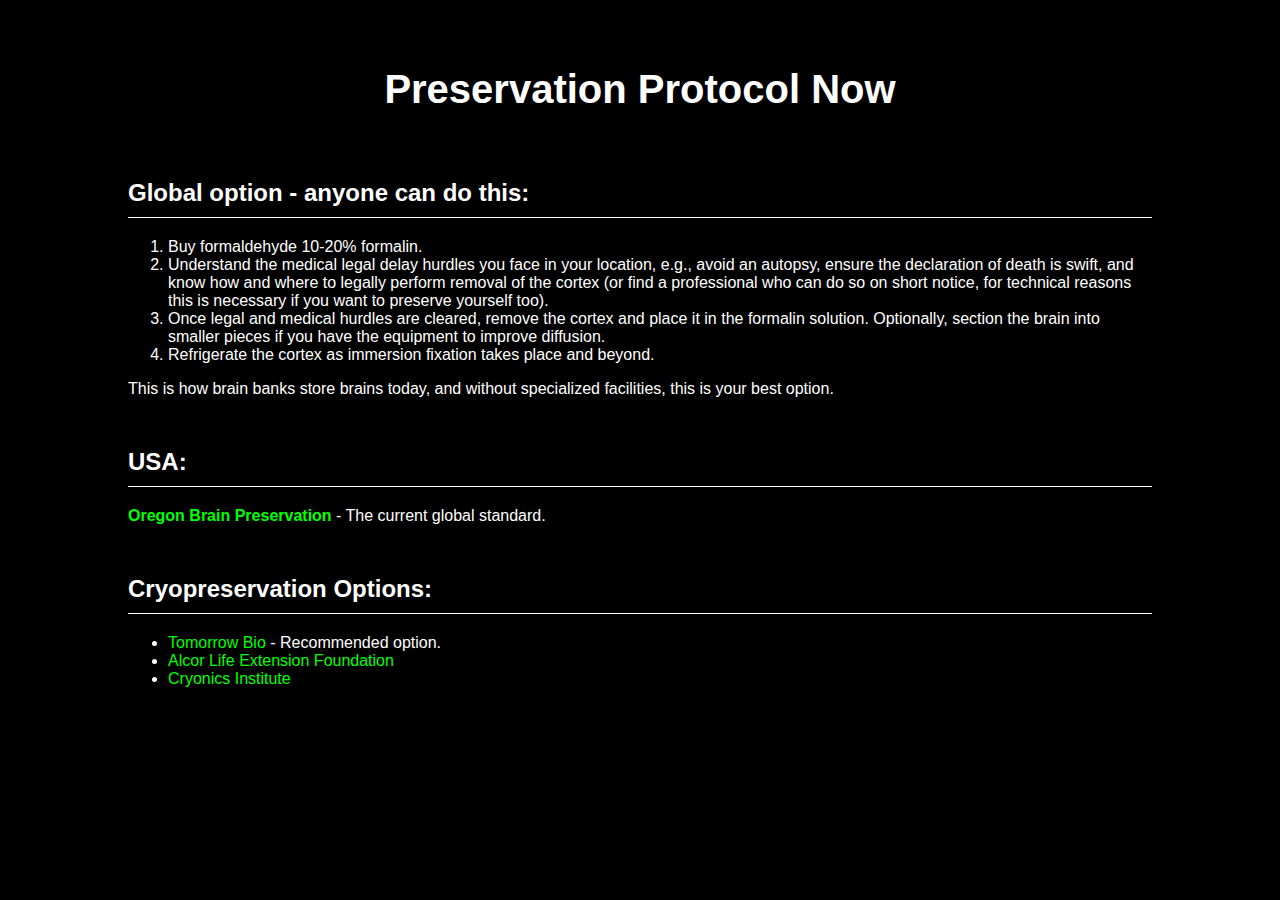
==== preservationtoday.html @ a3e987c3 "prez today" ====
<!DOCTYPE html>
<html lang="en">
<head>
    <meta charset="UTF-8">
    <meta name="viewport" content="width=device-width, initial-scale=1.0">
    <title>Preservation Protocol</title>
    <style>
        body {
            margin: 0;
            padding: 0;
            font-family: Arial, sans-serif;
            background-color: #000;
            color: #fff;
        }

        .container {
            width: 80%;
            margin: 0 auto;
            padding: 20px;
        }

        header {
            text-align: center;
            padding: 20px 0;
        }

        h1 {
            font-size: 2.5em;
        }

        .section {
            margin-bottom: 50px;
        }

        a {
            color: #00ff00;
            text-decoration: none;
        }

        a:hover {
            text-decoration: underline;
        }

        .section-title {
            border-bottom: 1px solid #fff;
            padding-bottom: 10px;
            margin-bottom: 20px;
        }
    </style>
</head>
<body>

    <div class="container">
        <header>
            <h1>Preservation Protocol Now</h1>
        </header>

        <div class="section">
            <h2 class="section-title">Global option - anyone can do this:</h2>
            <ol>
                <li>Buy formaldehyde 10-20% formalin.</li>
                <li>Understand the medical legal delay hurdles you face in your location, e.g., avoid an autopsy, ensure the declaration of death is swift, and know how and where to legally perform removal of the cortex (or find a professional who can do so on short notice, for technical reasons this is necessary if you want to preserve yourself too).</li>
                <li>Once legal and medical hurdles are cleared, remove the cortex and place it in the formalin solution. Optionally, section the brain into smaller pieces if you have the equipment to improve diffusion.</li>
                <li>Refrigerate the cortex as immersion fixation takes place and beyond.</li>
            </ol>
            <p>This is how brain banks store brains today, and without specialized facilities, this is your best option.</p>
        </div>

        <div class="section">
            <h2 class="section-title">USA:</h2>
            <p><a href="https://www.oregoncryo.com/" target="_blank"><strong>Oregon Brain Preservation</strong></a> - The current global standard.</p>
        </div>

        <div class="section">
            <h2 class="section-title">Cryopreservation Options:</h2>
            <ul>
                <li><a href="https://www.tomorrow.bio/" target="_blank">Tomorrow Bio</a> - Recommended option.</li>
                <li><a href="https://www.alcor.org/" target="_blank">Alcor Life Extension Foundation</a></li>
                <li><a href="https://cryonics.org/" target="_blank">Cryonics Institute</a></li>
            </ul>
        </div>
    </div>

</body>
</html>
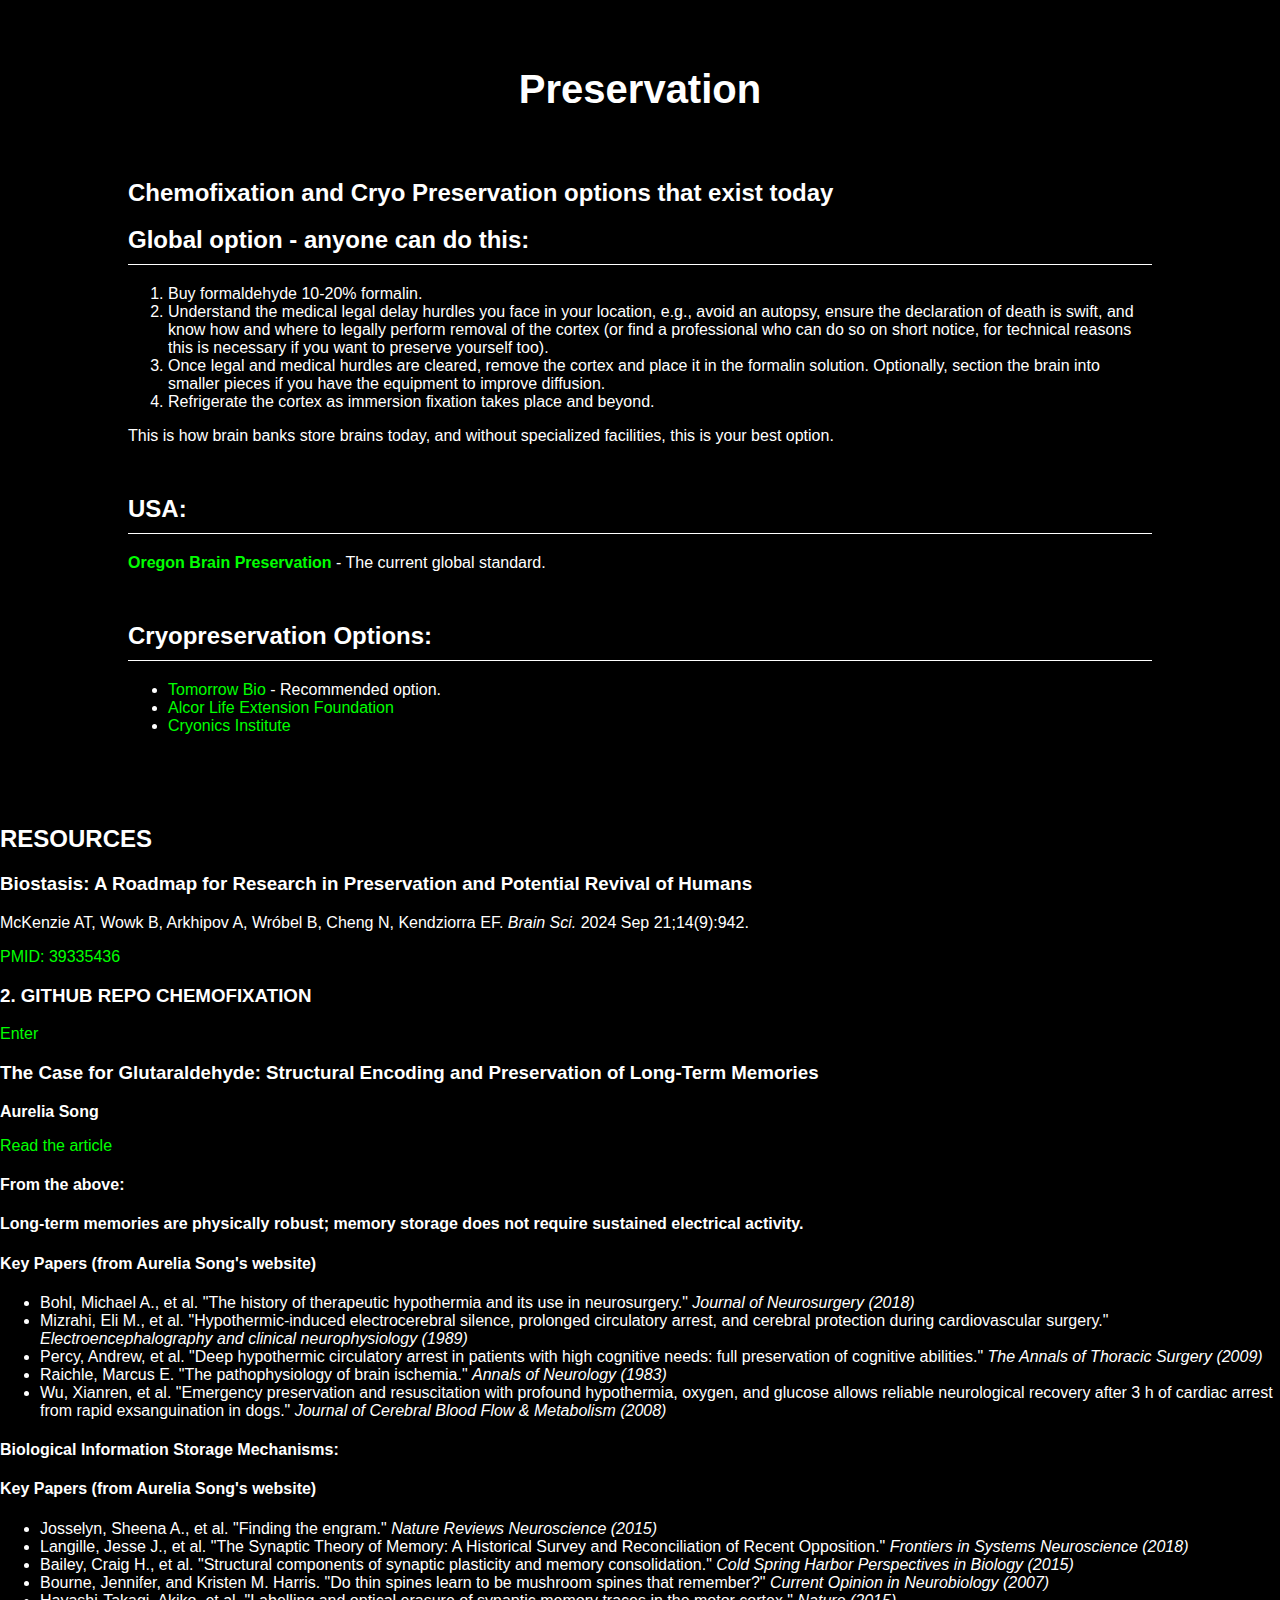
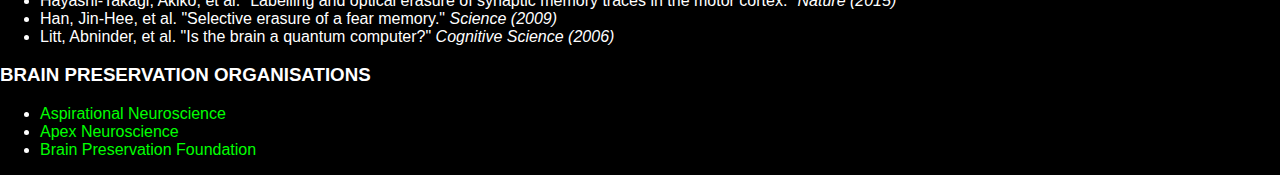
==== commit d0c38761: "new lists format" ====
--- a/preservationtoday.html
+++ b/preservationtoday.html
@@ -52,8 +52,10 @@
 
     <div class="container">
         <header>
-            <h1>Preservation Protocol Now</h1>
+            <h1>Preservation</h1>
         </header>
+
+        <h2>Chemofixation and Cryo Preservation options that exist today</h2>
 
         <div class="section">
             <h2 class="section-title">Global option - anyone can do this:</h2>
@@ -81,5 +83,59 @@
         </div>
     </div>
 
+<div class="resources-section">
+    <h2>RESOURCES</h2>
+    
+    <h3>Biostasis: A Roadmap for Research in Preservation and Potential Revival of Humans</h3>
+    <p>McKenzie AT, Wowk B, Arkhipov A, Wróbel B, Cheng N, Kendziorra EF. <em>Brain Sci.</em> 2024 Sep 21;14(9):942.</p>
+    <p><a href="https://pubmed.ncbi.nlm.nih.gov/39335436" target="_blank">PMID: 39335436</a> 
+
+
+ <h3>2. GITHUB REPO CHEMOFIXATION</h3>
+ <a href="https://github.com/ultrastructural-preservation/chemopreservation/wiki" target="_blank">Enter</a></p>
+
+    <h3>The Case for Glutaraldehyde: Structural Encoding and Preservation of Long-Term Memories</h3>
+    <p><strong>Aurelia Song</strong></p>
+    <p><a href="https://nectome.com/the-case-for-glutaraldehyde-structural-encoding-and-preservation-of-long-term-memories/" target="_blank">Read the article</a></p>
+
+    <h4>From the above:</h4>
+  <h4>Long-term memories are physically robust; memory storage does not require sustained electrical activity.</h4>
+    <h4>Key Papers (from Aurelia Song's website)</h4>
+    <ul>
+        <li>Bohl, Michael A., et al. "The history of therapeutic hypothermia and its use in neurosurgery." <em>Journal of Neurosurgery (2018)</em></li>
+        <li>Mizrahi, Eli M., et al. "Hypothermic-induced electrocerebral silence, prolonged circulatory arrest, and cerebral protection during cardiovascular surgery." <em>Electroencephalography and clinical neurophysiology (1989)</em></li>
+        <li>Percy, Andrew, et al. "Deep hypothermic circulatory arrest in patients with high cognitive needs: full preservation of cognitive abilities." <em>The Annals of Thoracic Surgery (2009)</em></li>
+        <li>Raichle, Marcus E. "The pathophysiology of brain ischemia." <em>Annals of Neurology (1983)</em></li>
+        <li>Wu, Xianren, et al. "Emergency preservation and resuscitation with profound hypothermia, oxygen, and glucose allows reliable neurological recovery after 3 h of cardiac arrest from rapid exsanguination in dogs." <em>Journal of Cerebral Blood Flow & Metabolism (2008)</em></li>
+    </ul>
+
+    <h4>Biological Information Storage Mechanisms:</h4>
+    <h4>Key Papers (from Aurelia Song's website)</h4>
+    <ul>
+        <li>Josselyn, Sheena A., et al. "Finding the engram." <em>Nature Reviews Neuroscience (2015)</em></li>
+        <li>Langille, Jesse J., et al. "The Synaptic Theory of Memory: A Historical Survey and Reconciliation of Recent Opposition." <em>Frontiers in Systems Neuroscience (2018)</em></li>
+        <li>Bailey, Craig H., et al. "Structural components of synaptic plasticity and memory consolidation." <em>Cold Spring Harbor Perspectives in Biology (2015)</em></li>
+        <li>Bourne, Jennifer, and Kristen M. Harris. "Do thin spines learn to be mushroom spines that remember?" <em>Current Opinion in Neurobiology (2007)</em></li>
+        <li>Hayashi-Takagi, Akiko, et al. "Labelling and optical erasure of synaptic memory traces in the motor cortex." <em>Nature (2015)</em></li>
+        <li>Han, Jin-Hee, et al. "Selective erasure of a fear memory." <em>Science (2009)</em></li>
+        <li>Litt, Abninder, et al. "Is the brain a quantum computer?" <em>Cognitive Science (2006)</em></li>
+    </ul>
+
+    <h3>BRAIN PRESERVATION ORGANISATIONS</h3>
+    <ul>
+        <li><a href="https://aspirationalneuroscience.org/" target="_blank">Aspirational Neuroscience</a></li>
+        <li><a href="https://apexneuro.org/" target="_blank">Apex Neuroscience</a></li>
+        <li><a href="https://www.brainpreservation.org/" target="_blank">Brain Preservation Foundation</a></li>
+    </ul>
+</div>
+
+
+
+
+
+
+
+
+
 </body>
 </html>
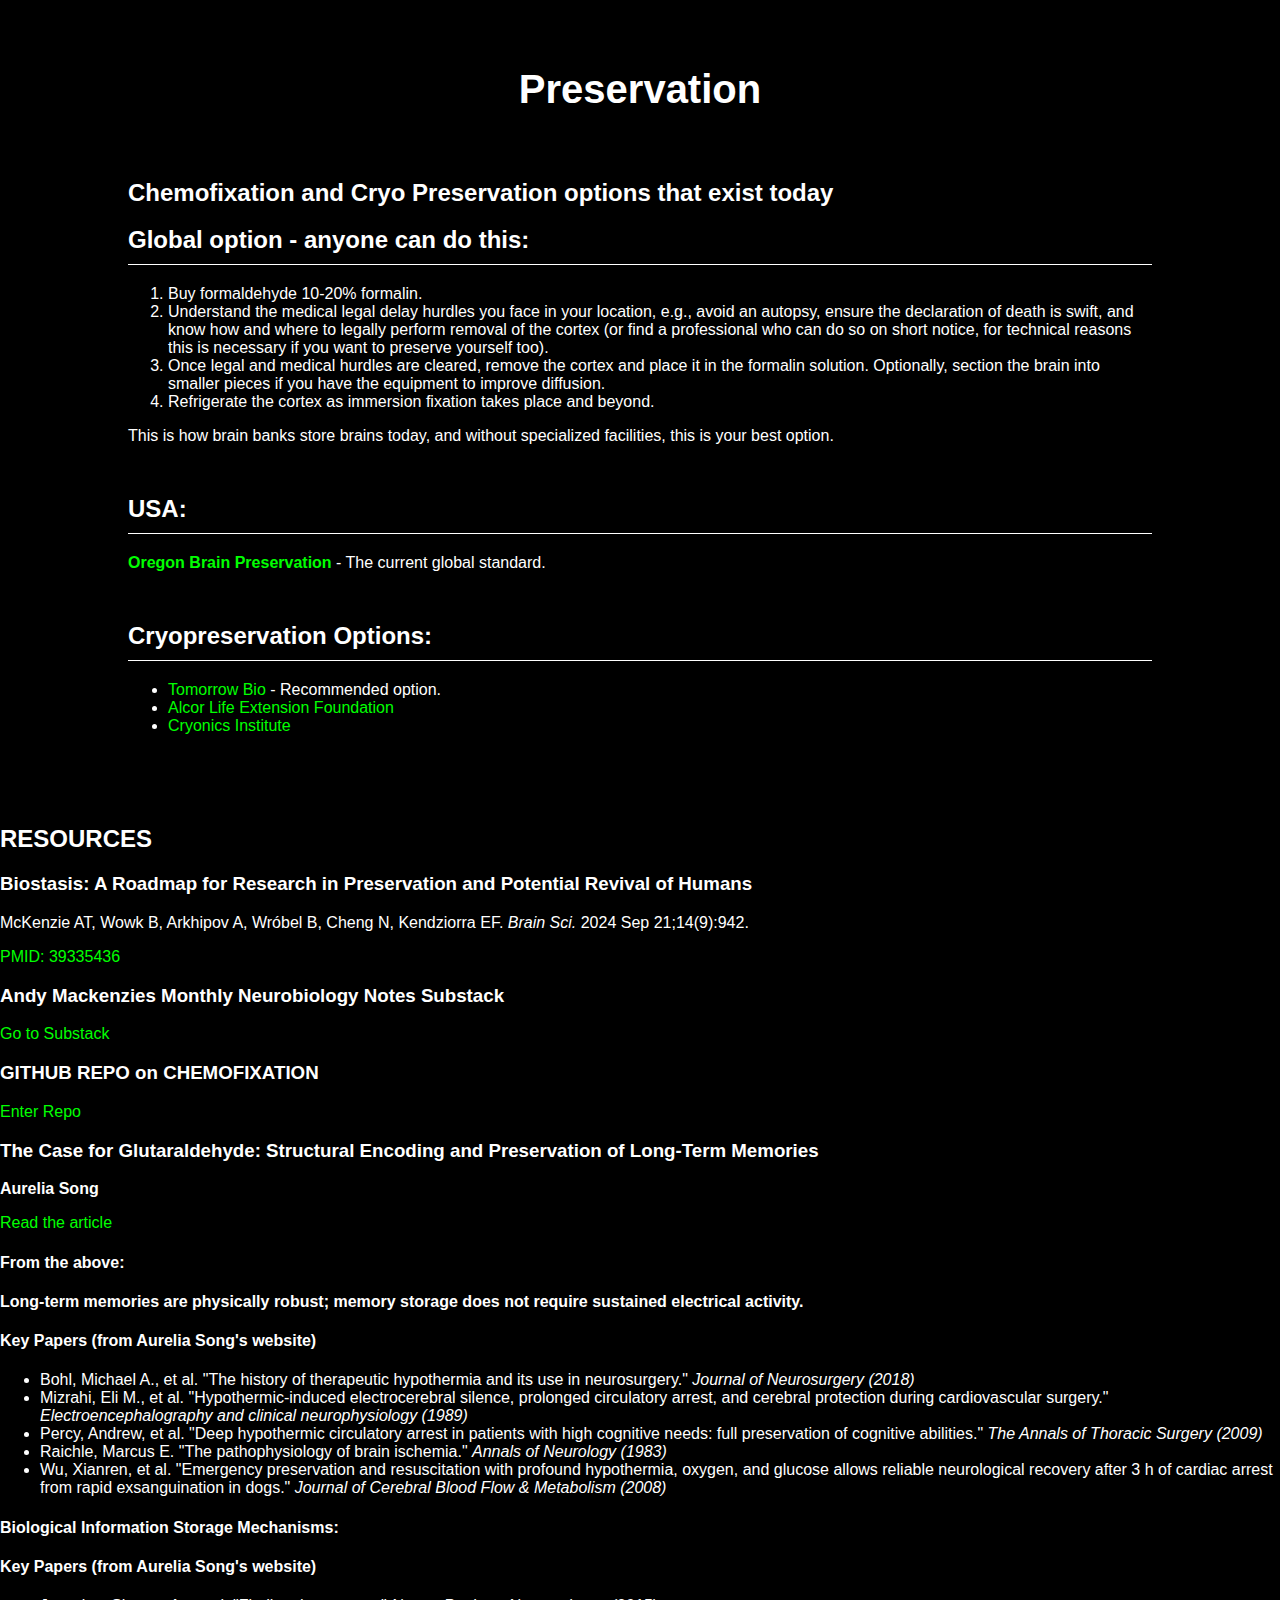
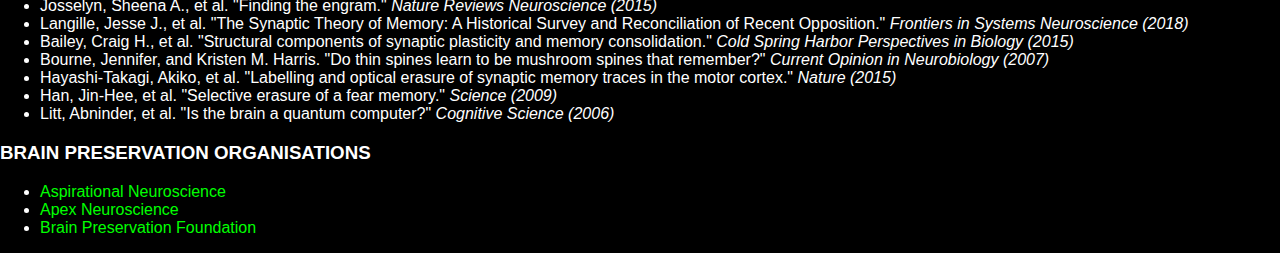
==== commit 3a847db0: "new lists format" ====
--- a/preservationtoday.html
+++ b/preservationtoday.html
@@ -90,9 +90,11 @@
     <p>McKenzie AT, Wowk B, Arkhipov A, Wróbel B, Cheng N, Kendziorra EF. <em>Brain Sci.</em> 2024 Sep 21;14(9):942.</p>
     <p><a href="https://pubmed.ncbi.nlm.nih.gov/39335436" target="_blank">PMID: 39335436</a> 
 
+<h3>Andy Mackenzies Monthly Neurobiology Notes Substack</h3>
+ <a href="https://github.com/ultrastructural-preservation/chemopreservation/wiki" target="_blank">Go to Substack</a></p>
 
- <h3>2. GITHUB REPO CHEMOFIXATION</h3>
- <a href="https://github.com/ultrastructural-preservation/chemopreservation/wiki" target="_blank">Enter</a></p>
+ <h3>GITHUB REPO on CHEMOFIXATION</h3>
+ <a href="https://github.com/ultrastructural-preservation/chemopreservation/wiki" target="_blank">Enter Repo</a></p>
 
     <h3>The Case for Glutaraldehyde: Structural Encoding and Preservation of Long-Term Memories</h3>
     <p><strong>Aurelia Song</strong></p>
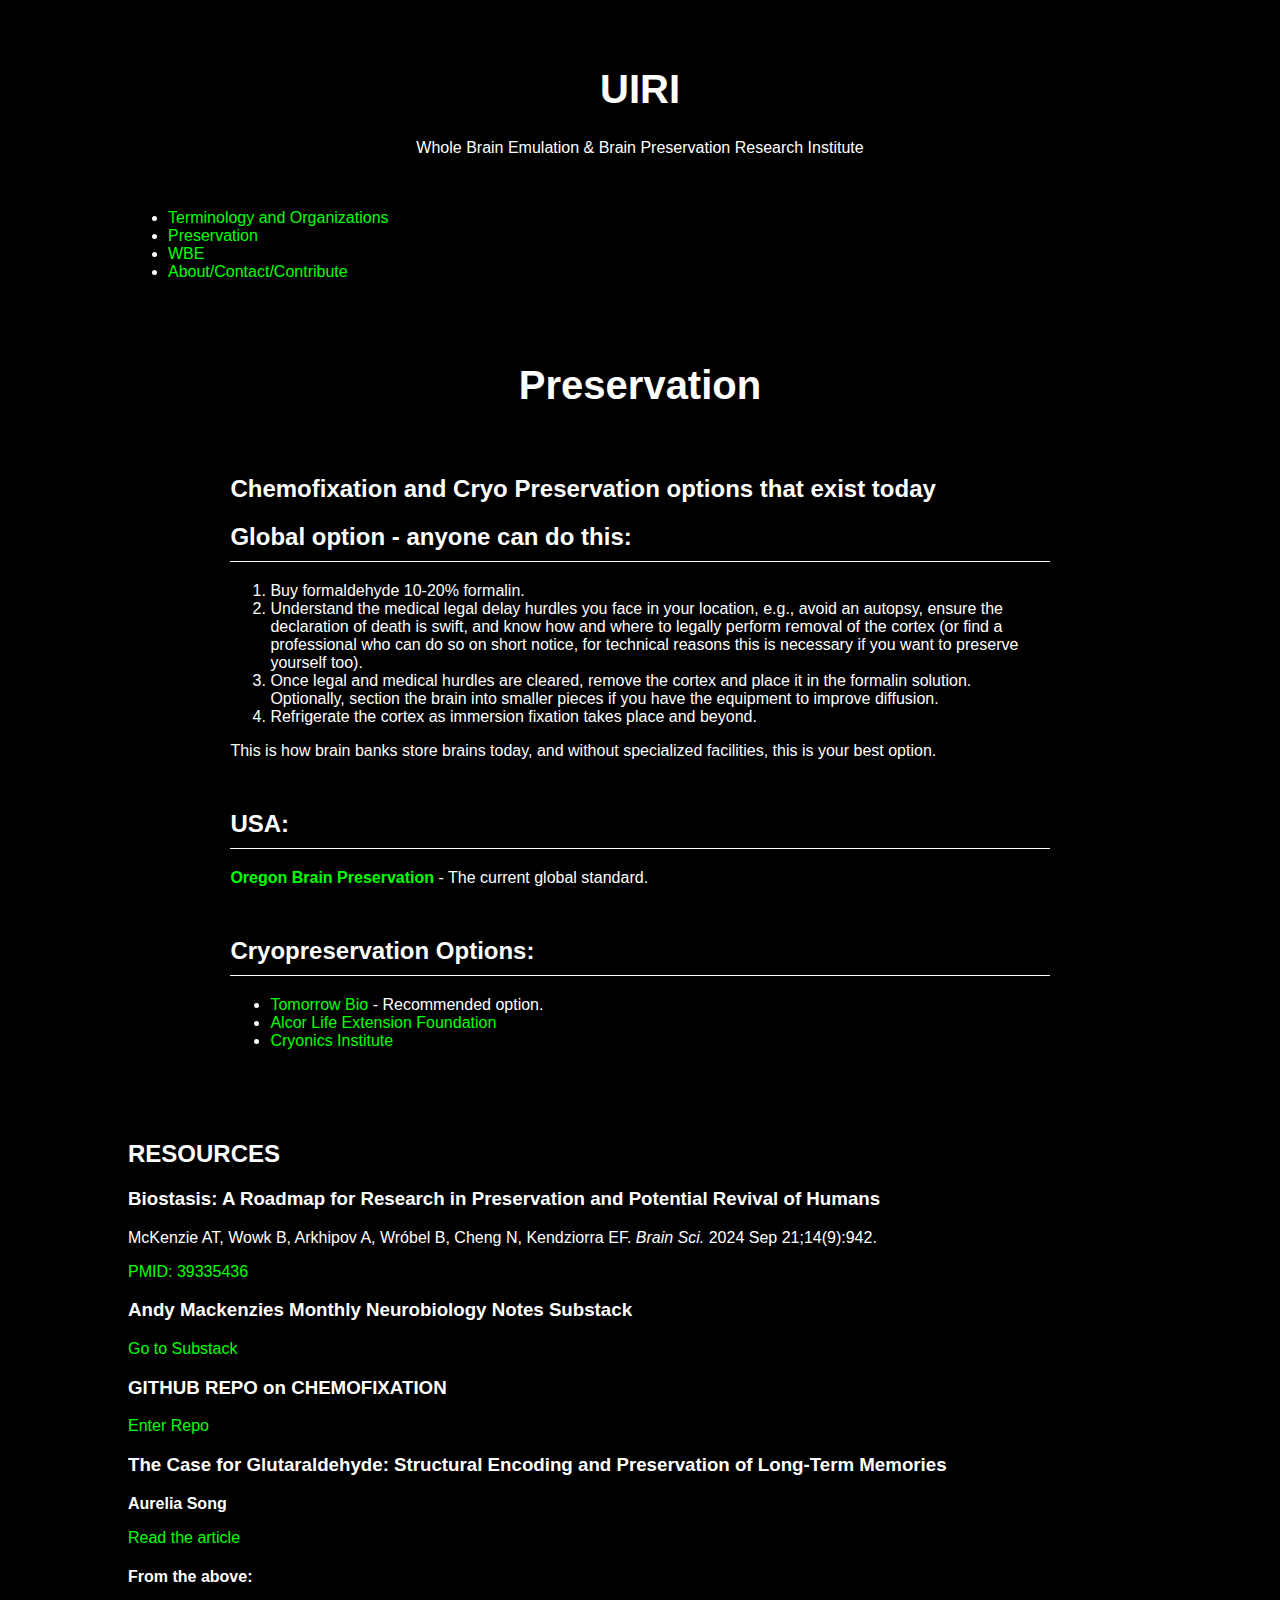
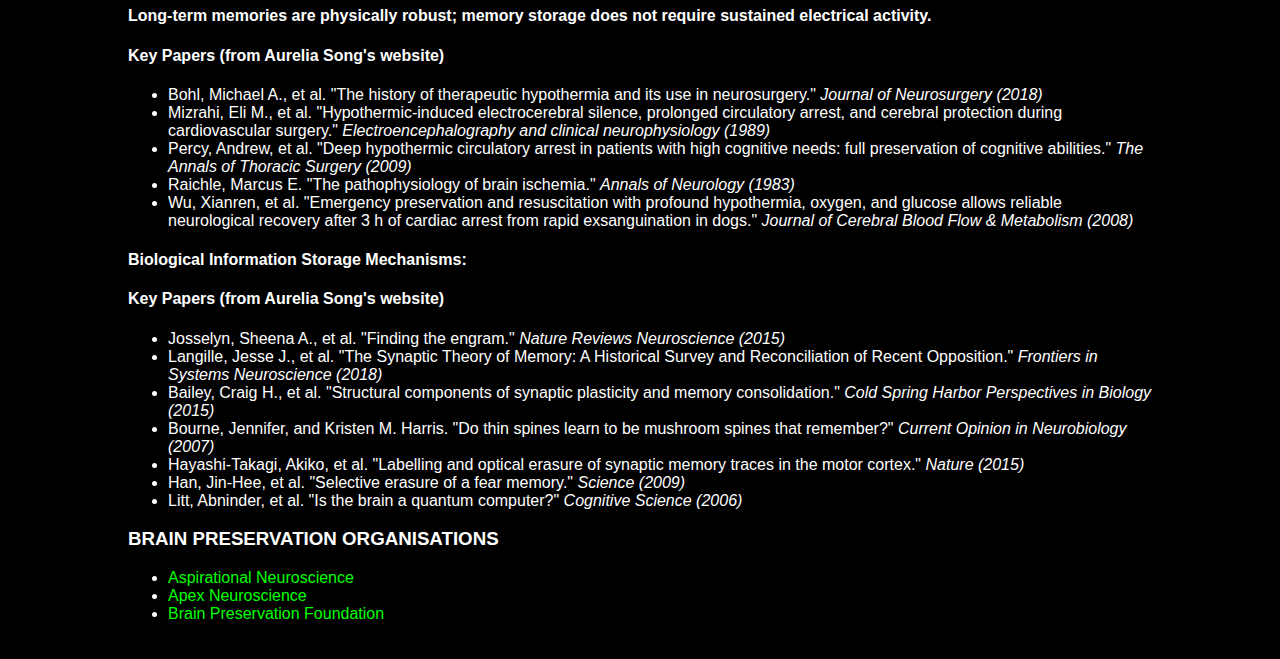
==== commit ad223a80: "formatting" ====
--- a/preservationtoday.html
+++ b/preservationtoday.html
@@ -49,6 +49,22 @@
     </style>
 </head>
 <body>
+
+        <div class="container">
+        <header>
+            <h1>UIRI</h1>
+            <p>Whole Brain Emulation & Brain Preservation Research Institute</p>
+        </header>
+
+        <!-- Navigation Bar -->
+        <nav>
+            <ul class="navbar">
+                <li><a href="#terminology">Terminology and Organizations</a></li>
+                <li><a href="preservationtoday.html">Preservation</a></li>
+                <li><a href="wbe.html">WBE</a></li>
+                <li><a href="#about">About/Contact/Contribute</a></li>
+            </ul>
+        </nav>
 
     <div class="container">
         <header>
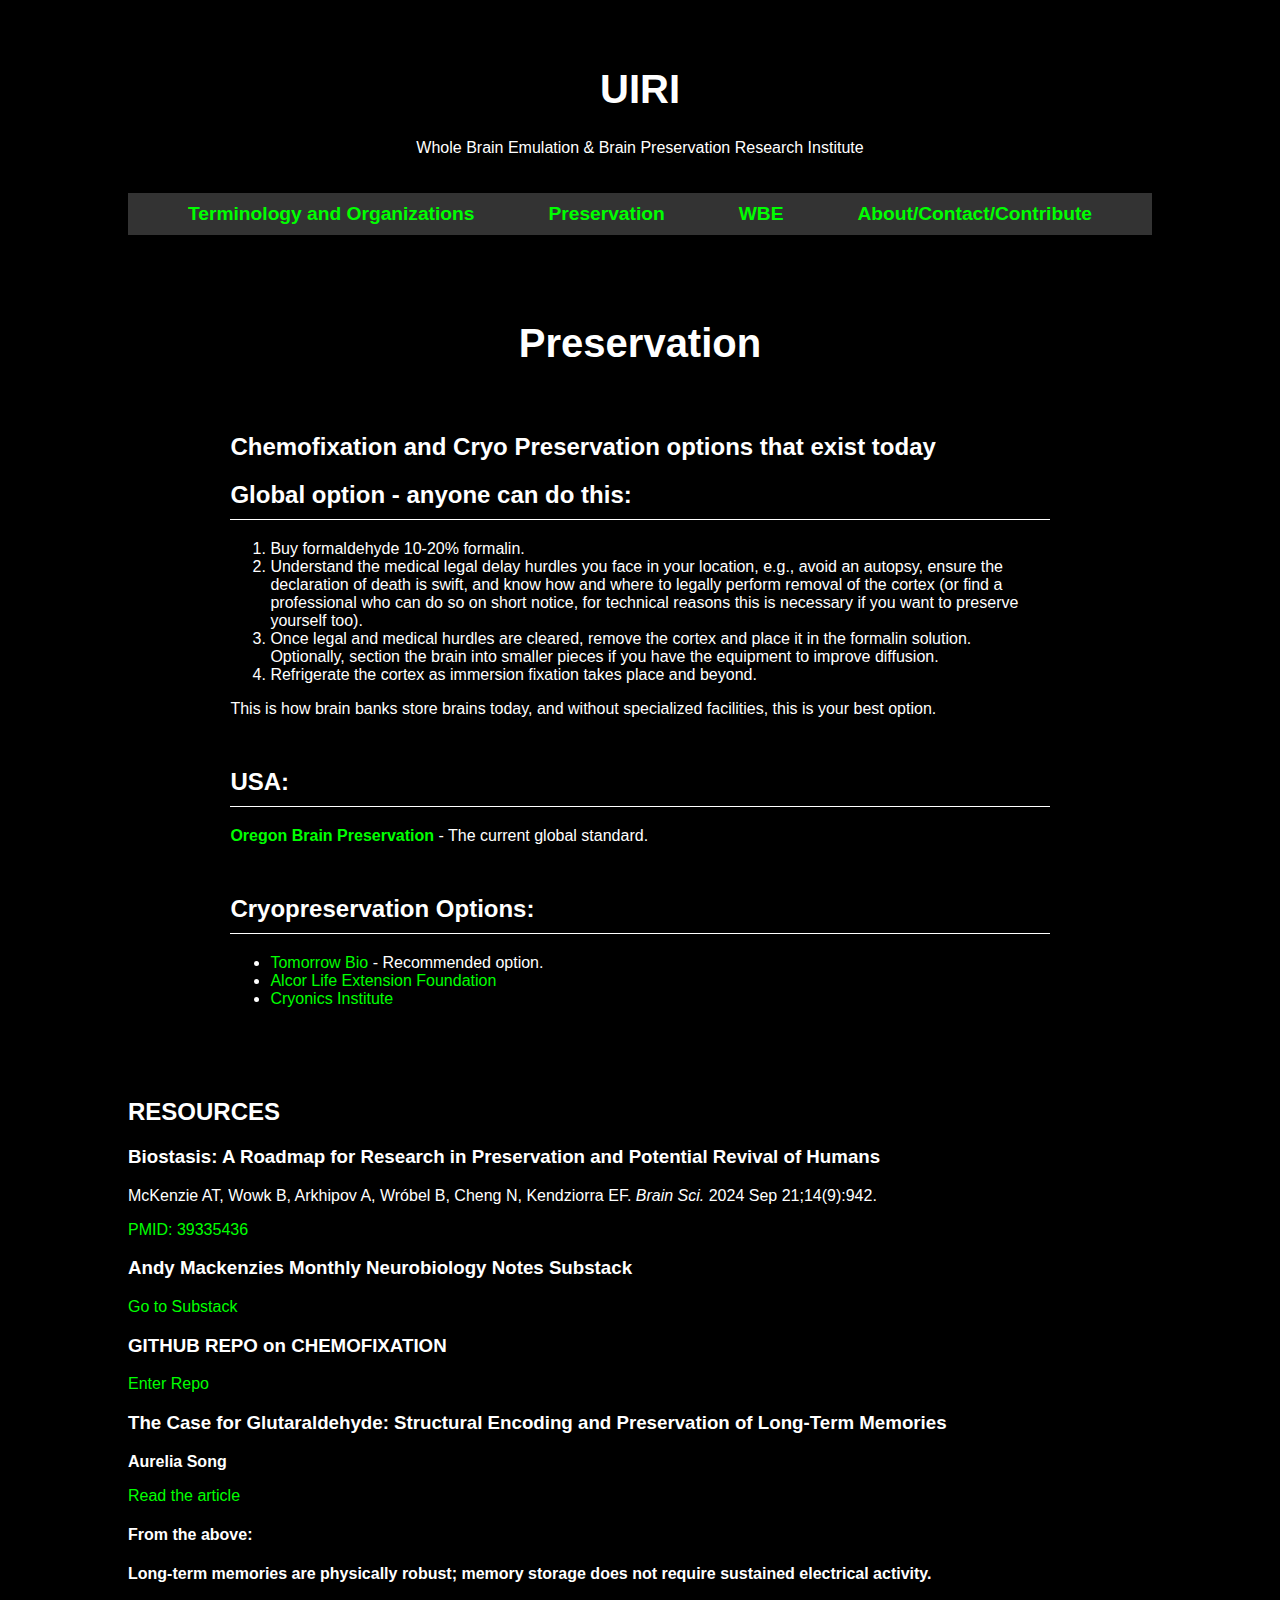
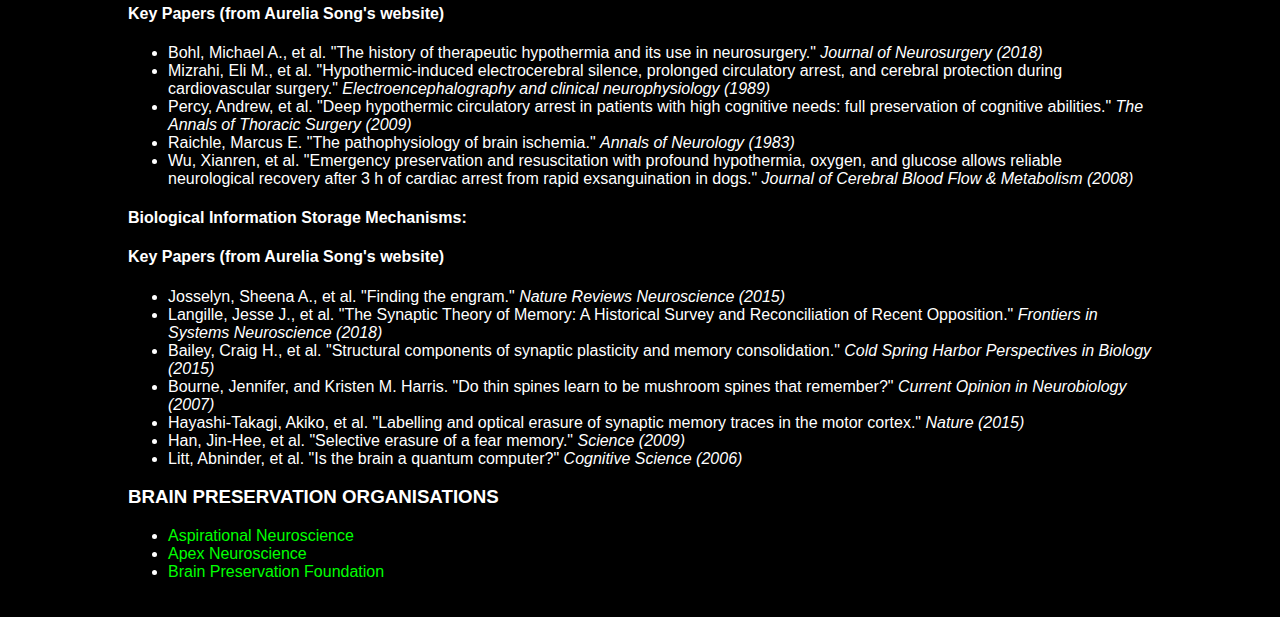
==== commit 16e770a7: "formatting" ====
--- a/preservationtoday.html
+++ b/preservationtoday.html
@@ -28,6 +28,41 @@
             font-size: 2.5em;
         }
 
+        nav {
+            background-color: #333;
+            padding: 10px 0;
+            margin-bottom: 20px;
+        }
+
+        .navbar {
+            list-style: none;
+            padding: 0;
+            margin: 0;
+            display: flex;
+            justify-content: center;
+        }
+
+        .navbar li {
+            margin: 0 15px;
+        }
+
+        .navbar a {
+            color: #00ff00;
+            text-decoration: none;
+            font-size: 1.2rem;
+            font-weight: bold;
+            padding: 10px 20px;
+            border: 2px solid transparent;
+            transition: all 0.3s ease;
+        }
+
+        .navbar a:hover {
+            background-color: #00ff00;
+            color: #000;
+            border-radius: 5px;
+            border: 2px solid #00ff00;
+        }
+
         .section {
             margin-bottom: 50px;
         }
@@ -39,6 +74,27 @@
 
         a:hover {
             text-decoration: underline;
+        }
+
+        .footer {
+            text-align: center;
+            padding: 20px;
+            font-size: 0.9em;
+        }
+
+        .whatsapp-link {
+            background-color: #25D366;
+            padding: 10px;
+            display: inline-block;
+            color: white;
+            border-radius: 5px;
+            margin-top: 20px;
+        }
+
+        .contribute {
+            margin-top: 40px;
+            font-weight: bold;
+            text-align: center;
         }
 
         .section-title {
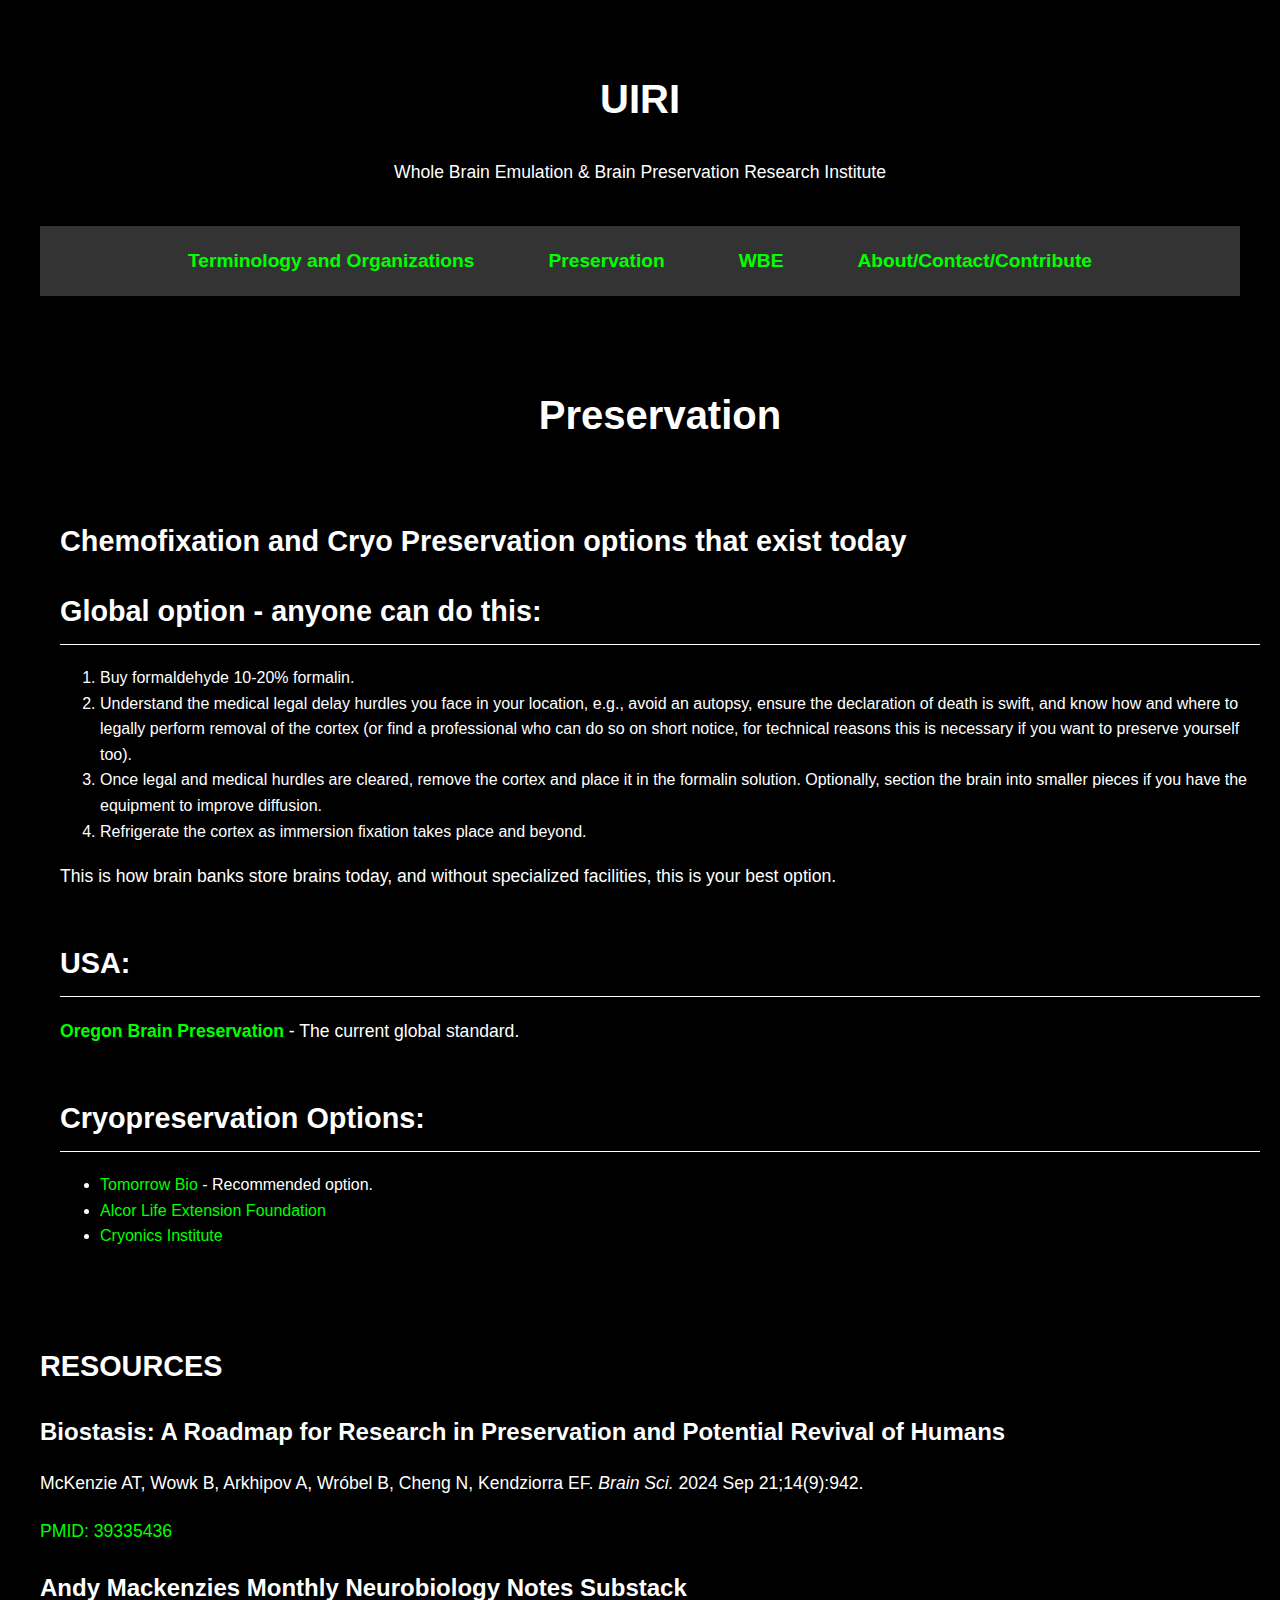
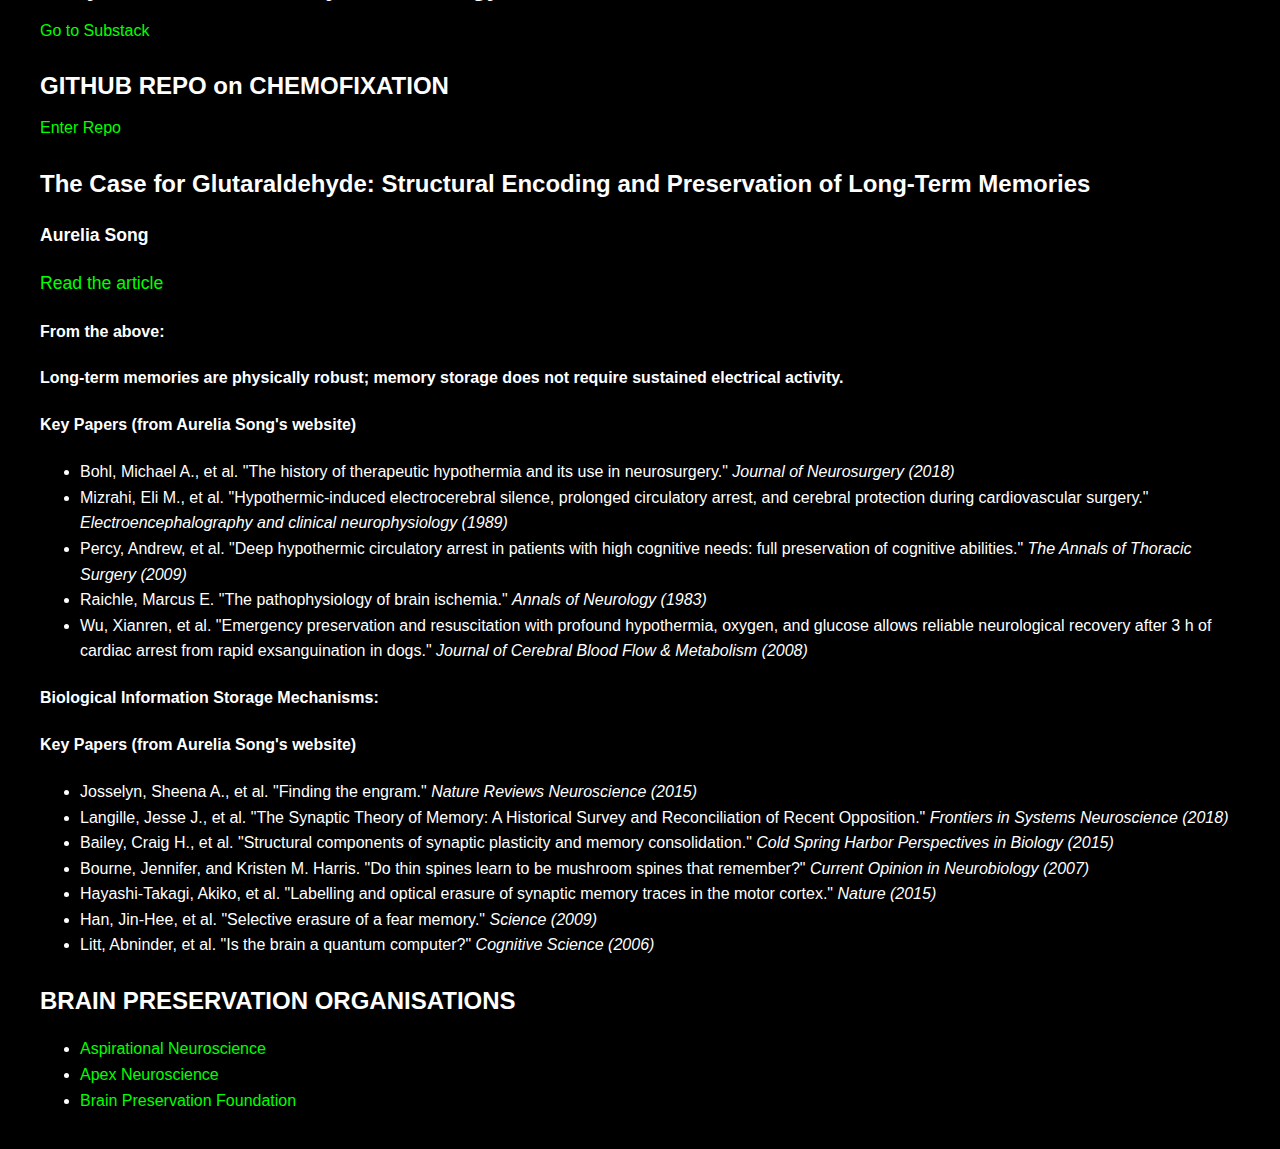
==== commit 8aceda88: "style mobile responsive" ====
--- a/preservationtoday.html
+++ b/preservationtoday.html
@@ -3,18 +3,21 @@
 <head>
     <meta charset="UTF-8">
     <meta name="viewport" content="width=device-width, initial-scale=1.0">
-    <title>Preservation Protocol</title>
+    <title>UIRI - Whole Brain Emulation & Brain Preservation</title>
     <style>
+        /* Base styles */
         body {
             margin: 0;
             padding: 0;
             font-family: Arial, sans-serif;
             background-color: #000;
             color: #fff;
+            line-height: 1.6;
         }
 
         .container {
-            width: 80%;
+            width: 100%;
+            max-width: 1200px;
             margin: 0 auto;
             padding: 20px;
         }
@@ -34,16 +37,18 @@
             margin-bottom: 20px;
         }
 
+        /* Navbar */
         .navbar {
             list-style: none;
             padding: 0;
             margin: 0;
             display: flex;
             justify-content: center;
+            flex-wrap: wrap; /* Ensure it wraps on smaller screens */
         }
 
         .navbar li {
-            margin: 0 15px;
+            margin: 10px 15px;
         }
 
         .navbar a {
@@ -63,10 +68,19 @@
             border: 2px solid #00ff00;
         }
 
+        /* Sections */
         .section {
             margin-bottom: 50px;
         }
 
+        .section-title {
+            border-bottom: 1px solid #fff;
+            padding-bottom: 10px;
+            margin-bottom: 20px;
+            font-size: 1.8rem;
+        }
+
+        /* Links */
         a {
             color: #00ff00;
             text-decoration: none;
@@ -74,12 +88,6 @@
 
         a:hover {
             text-decoration: underline;
-        }
-
-        .footer {
-            text-align: center;
-            padding: 20px;
-            font-size: 0.9em;
         }
 
         .whatsapp-link {
@@ -91,16 +99,65 @@
             margin-top: 20px;
         }
 
-        .contribute {
-            margin-top: 40px;
-            font-weight: bold;
+        /* Footer */
+        .footer {
             text-align: center;
-        }
-
-        .section-title {
-            border-bottom: 1px solid #fff;
-            padding-bottom: 10px;
+            padding: 20px;
+            font-size: 0.9em;
+        }
+
+        /* Typography improvements */
+        p {
+            font-size: 1.1rem;
             margin-bottom: 20px;
+        }
+
+        h2 {
+            font-size: 1.8rem;
+        }
+
+        h3 {
+            font-size: 1.5rem;
+            margin-bottom: 10px;
+        }
+
+        /* Mobile responsiveness */
+        @media screen and (max-width: 768px) {
+            h1 {
+                font-size: 2rem;
+            }
+
+            .navbar {
+                flex-direction: column;
+                align-items: center;
+            }
+
+            .navbar li {
+                margin: 10px 0;
+            }
+
+            .container {
+                width: 95%;
+            }
+
+            .section {
+                margin-bottom: 30px;
+            }
+        }
+
+        @media screen and (max-width: 480px) {
+            h1 {
+                font-size: 1.8rem;
+            }
+
+            p, h2, h3 {
+                font-size: 1.1rem;
+            }
+
+            .navbar a {
+                font-size: 1rem;
+                padding: 8px 15px;
+            }
         }
     </style>
 </head>
@@ -115,10 +172,10 @@
         <!-- Navigation Bar -->
         <nav>
             <ul class="navbar">
-                <li><a href="#terminology">Terminology and Organizations</a></li>
+                <li><a href="index.html">Terminology and Organizations</a></li>
                 <li><a href="preservationtoday.html">Preservation</a></li>
                 <li><a href="wbe.html">WBE</a></li>
-                <li><a href="#about">About/Contact/Contribute</a></li>
+                <li><a href="index.html">About/Contact/Contribute</a></li>
             </ul>
         </nav>
 
